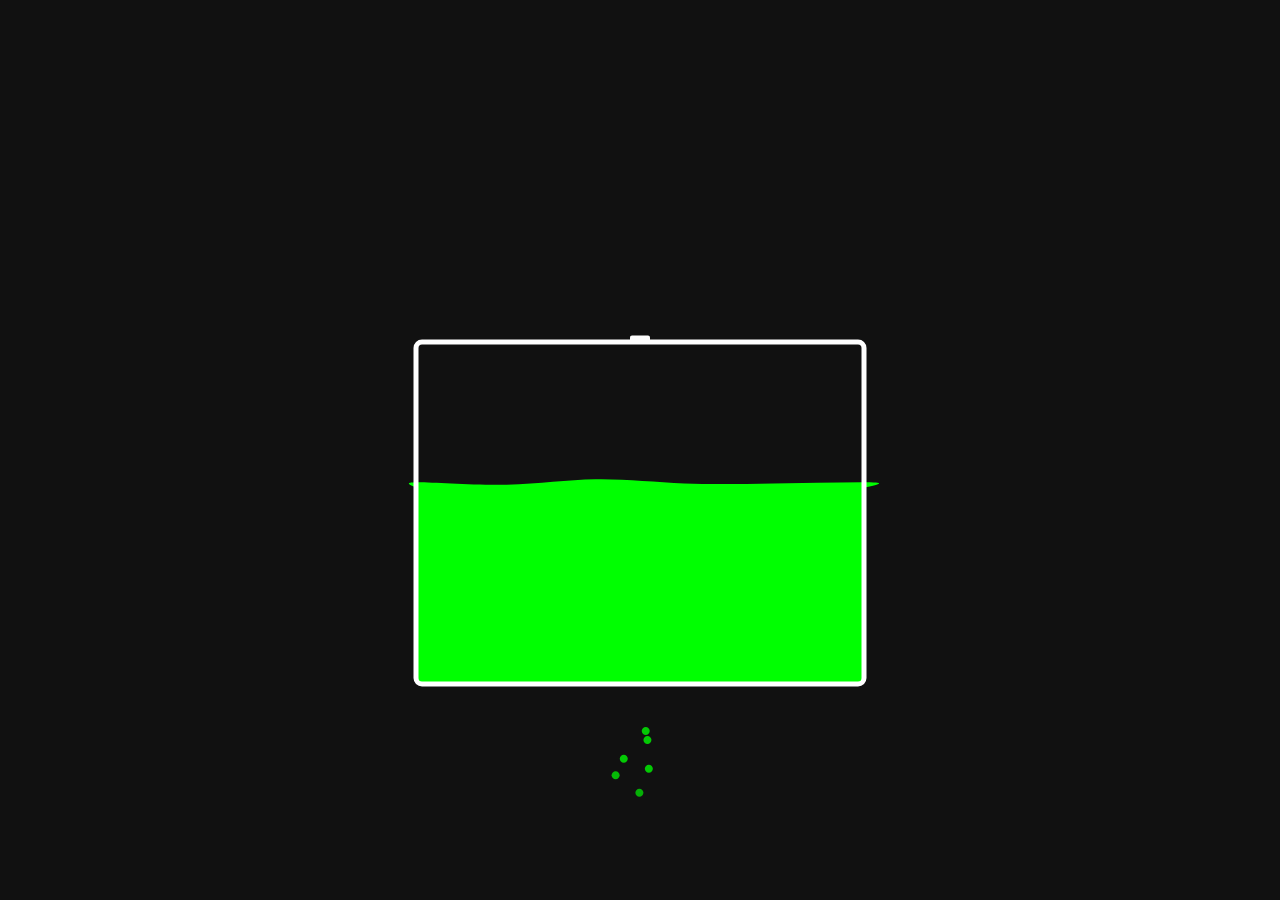
==== troll/index.html @ 98e811c7 "Testing testing \o/" ====
<html><head>
<meta http-equiv="Content-Type" content="text/html; charset=UTF-8" />
<link rel="stylesheet" href="css/style.css" type="text/css" media="screen" />
<script src="js/paper-full.min.js"></script>
</head>
<body onload="">
<div id="canvas">
	<canvas id="world" ></canvas>
</div>
<script src="js/main.js" type="text/paperscript" canvas="world">
</script>
</body>
</html>
---- troll/css/style.css ----
html,
body {
  margin: 0;
  padding: 0;
  width: 100%;
  //max-width: 320px;
  height: 100%;
  //max-height: 640px;
  overflow: hidden;
  background: #111;
}
#canvas {
	width: 100%;
	height: 100%;
	overflow: hidden;
}
canvas {
  display: block;
  width: 100%;
  height: 100%;
}
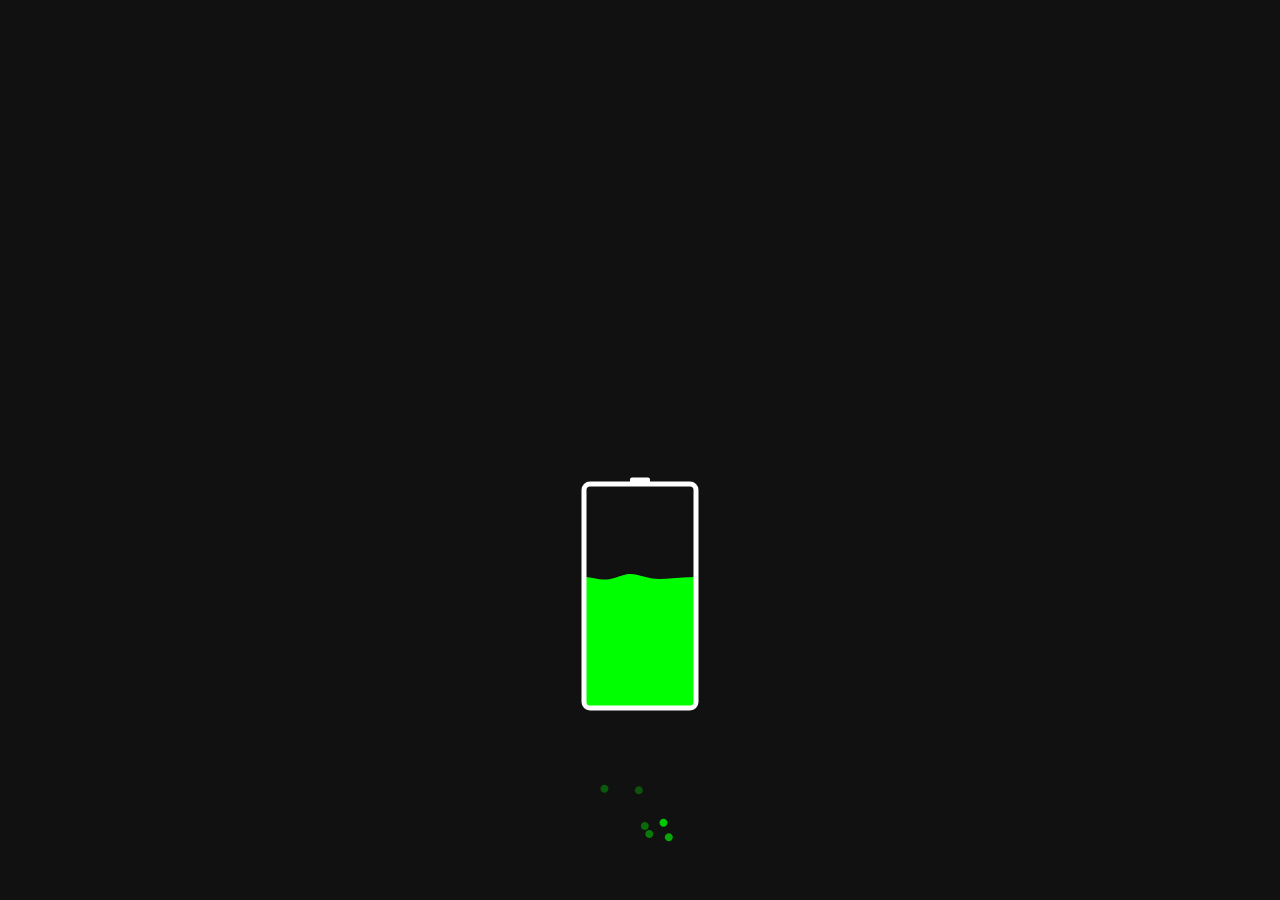
==== commit 02cb7d04: "Stuff.." ====
--- a/troll/index.html
+++ b/troll/index.html
@@ -3,9 +3,11 @@
 <link rel="stylesheet" href="css/style.css" type="text/css" media="screen" />
 <script src="js/paper-full.min.js"></script>
 </head>
-<body onload="">
-<div id="canvas">
-	<canvas id="world" ></canvas>
+<body>
+<div class="wrapper">
+	<div id="canvas">
+		<canvas id="world"></canvas>
+	</div>
 </div>
 <script src="js/main.js" type="text/paperscript" canvas="world">
 </script>
--- a/troll/css/style.css
+++ b/troll/css/style.css
@@ -3,16 +3,26 @@
   margin: 0;
   padding: 0;
   width: 100%;
-  //max-width: 320px;
   height: 100%;
-  //max-height: 640px;
   overflow: hidden;
   background: #111;
 }
+
+.wrapper {
+  position: relative;
+  width: 100%;
+  height: 100%;
+}
+
 #canvas {
-	width: 100%;
-	height: 100%;
-	overflow: hidden;
+  width: 320px;
+  height: 640px;
+  margin: 0 auto;
+  position: absolute;
+  left: 50%;
+  transform: translateX(-50%);
+  bottom: 0;
+  overflow: hidden;
 }
 canvas {
   display: block;
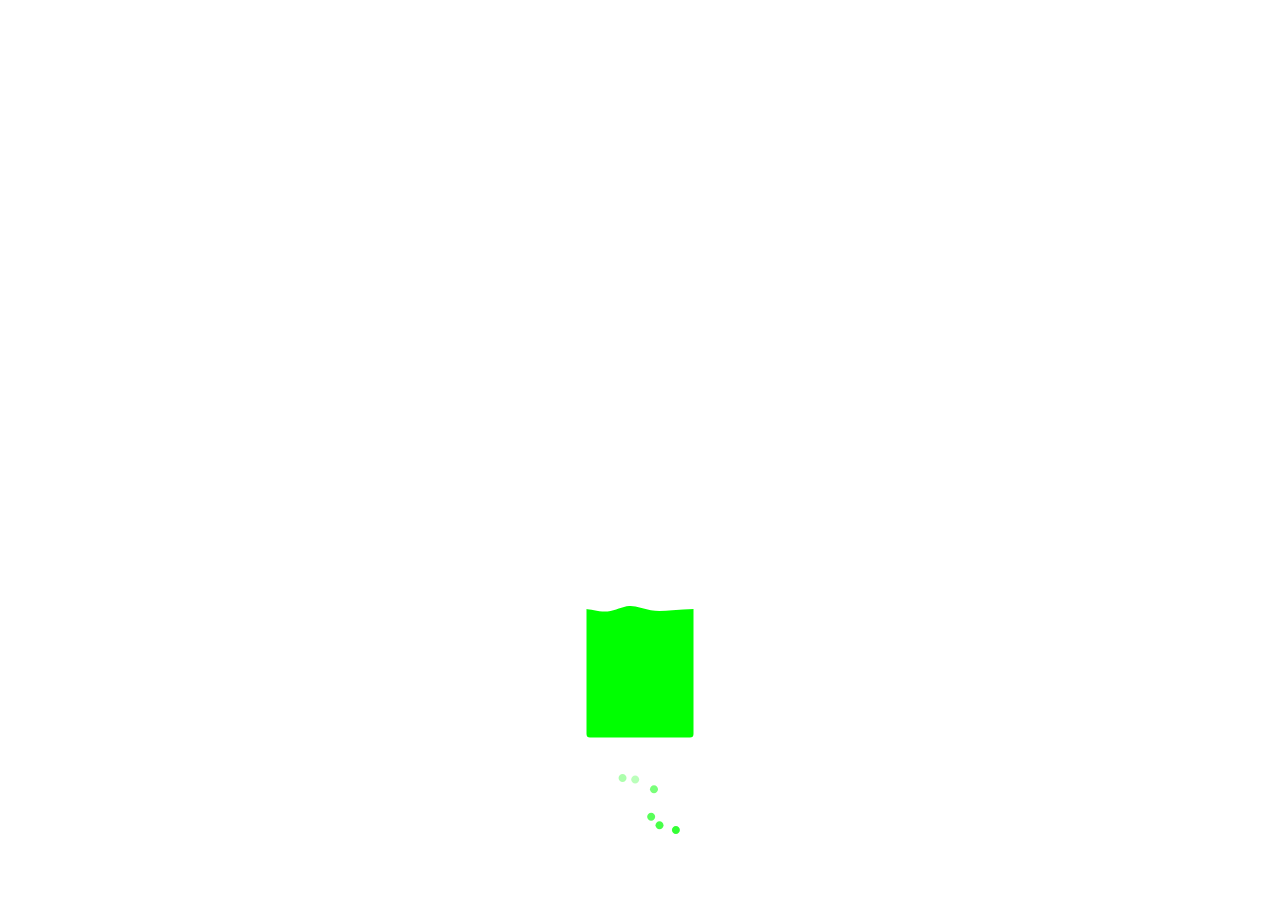
==== commit cd94444a: "Added flyme charge depiction" ====
--- a/troll/index.html
+++ b/troll/index.html
@@ -9,6 +9,7 @@
 		<canvas id="world"></canvas>
 	</div>
 </div>
+<script src="Config.js" type="text/javascript"></script>
 <script src="js/main.js" type="text/paperscript" canvas="world">
 </script>
 </body>
--- a/troll/css/style.css
+++ b/troll/css/style.css
@@ -5,7 +5,6 @@
   width: 100%;
   height: 100%;
   overflow: hidden;
-  background: #111;
 }
 
 .wrapper {
@@ -15,9 +14,7 @@
 }
 
 #canvas {
-  width: 320px;
-  height: 640px;
-  margin: 0 auto;
+
   position: absolute;
   left: 50%;
   transform: translateX(-50%);
@@ -25,7 +22,8 @@
   overflow: hidden;
 }
 canvas {
+  width: 320px;
+  height: 640px;
   display: block;
-  width: 100%;
-  height: 100%;
+
 }